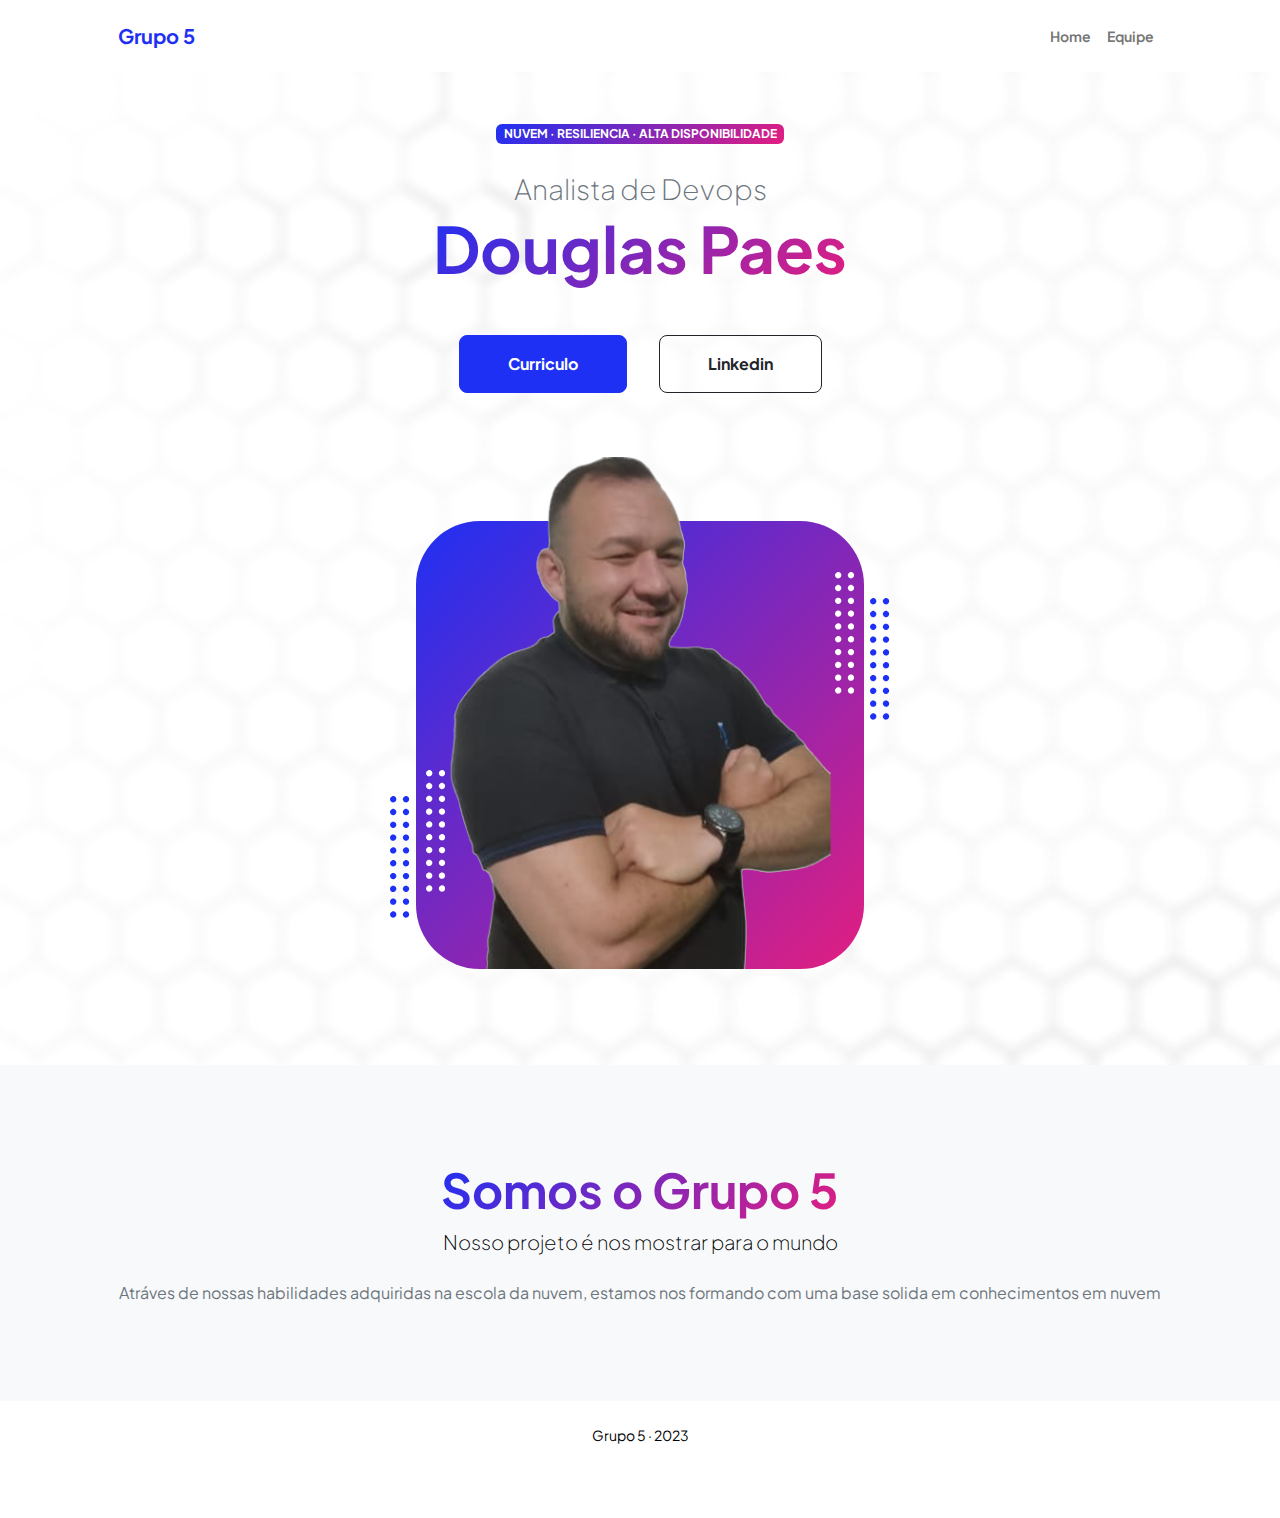
==== douglas.html @ 93f7c711 "ultimas_alteraçoes" ====
<!DOCTYPE html>
<html lang="pt-br">
    <head>
        <meta charset="utf-8" />
        <meta name="viewport" content="width=device-width, initial-scale=1, shrink-to-fit=no" />
        <meta name="description" content="" />
        <meta name="author" content="" />
        <title>Escola da Nuvem - Grupo 5</title>
        <!-- Favicon-->
        <link rel="icon" type="image/x-icon" href="assets/favicon.ico" />
        <!-- Custom Google font-->
        <link rel="preconnect" href="https://fonts.googleapis.com" />
        <link rel="preconnect" href="https://fonts.gstatic.com" crossorigin />
        <link href="https://fonts.googleapis.com/css2?family=Plus+Jakarta+Sans:wght@100;200;300;400;500;600;700;800;900&amp;display=swap" rel="stylesheet" />
        <!-- Bootstrap icons-->
        <link href="https://cdn.jsdelivr.net/npm/bootstrap-icons@1.8.1/font/bootstrap-icons.css" rel="stylesheet" />
        <!-- Core theme CSS (includes Bootstrap)-->
        <link href="css/styles.css" rel="stylesheet" />
    </head>
    <body class="d-flex flex-column h-100">
        <main class="flex-shrink-0">
            <!-- Navigation-->
            <nav class="navbar navbar-expand-lg navbar-light bg-white py-3">
                <div class="container px-5">
                    <a class="navbar-brand" href="index.html"><span class="fw-bolder text-primary">Grupo 5</span></a>
                    <button class="navbar-toggler" type="button" data-bs-toggle="collapse" data-bs-target="#navbarSupportedContent" aria-controls="navbarSupportedContent" aria-expanded="false" aria-label="Toggle navigation"><span class="navbar-toggler-icon"></span></button>
                    <div class="collapse navbar-collapse" id="navbarSupportedContent">
                        <ul class="navbar-nav ms-auto mb-2 mb-lg-0 small fw-bolder">
                            <li class="nav-item"><a class="nav-link" href="index.html">Home</a></li>
                            <li class="nav-item"><a class="nav-link" href="equipe.html">Equipe</a></li>
                        </ul>
                    </div>
                </div>
            </nav>
            <!-- Header-->
            <header class="py-5">
                <div class="container px-5 pb-5">
                    <div class="row gx-5 align-items-center">
                        <div class="col-xxl-5">
                            <!-- Header text content-->
                            <div class="text-center text-xxl-start">
                                <div class="badge bg-gradient-primary-to-secondary text-white mb-4"><div class="text-uppercase">Nuvem &middot; Resiliencia &middot; Alta Disponibilidade</div></div>
                                <div class="fs-3 fw-light text-muted">Analista de Devops</div>
                                <h1 class="display-3 fw-bolder mb-5"><span class="text-gradient d-inline">Douglas Paes</span></h1>
                                <div class="d-grid gap-3 d-sm-flex justify-content-sm-center justify-content-xxl-start mb-3">
                                    <a class="btn btn-primary btn-lg px-5 py-3 me-sm-3 fs-6 fw-bolder" href="curriculos/douglas.pdf">Curriculo</a>
                                    <a class="btn btn-outline-dark btn-lg px-5 py-3 fs-6 fw-bolder" href="https://www.linkedin.com/in/douglas-paes-galvão-055b4a149/" target="_blank">Linkedin</a>
                                </div>
                            </div>
                        </div>
                        <div class="col-xxl-7">
                            <!-- Header profile picture-->
                            <div class="d-flex justify-content-center mt-5 mt-xxl-0">
                                <div class="profile bg-gradient-primary-to-secondary">
                                    <!-- TIP: For best results, use a photo with a transparent background like the demo example below-->
                                    <!-- Watch a tutorial on how to do this on YouTube (link)-->
                                    <img class="profile-img" src="assets/douglas.png" alt="..." />
                                    <div class="dots-1">
                                        <!-- SVG Dots-->
                                        <svg version="1.1" xmlns="http://www.w3.org/2000/svg" xmlns:xlink="http://www.w3.org/1999/xlink" x="0px" y="0px" viewBox="0 0 191.6 1215.4" style="enable-background: new 0 0 191.6 1215.4" xml:space="preserve">
                                            <g transform="translate(0.000000,1280.000000) scale(0.100000,-0.100000)">
                                                <path d="M227.7,12788.6c-105-35-200-141-222-248c-43-206,163-412,369-369c155,32,275,190,260,339c-11,105-90,213-190,262        C383.7,12801.6,289.7,12808.6,227.7,12788.6z"></path>
                                                <path d="M1507.7,12788.6c-151-50-253-216-222-362c25-119,136-230,254-255c194-41,395,142,375,339c-11,105-90,213-190,262        C1663.7,12801.6,1569.7,12808.6,1507.7,12788.6z"></path>
                                                <path d="M227.7,11508.6c-105-35-200-141-222-248c-43-206,163-412,369-369c155,32,275,190,260,339c-11,105-90,213-190,262        C383.7,11521.6,289.7,11528.6,227.7,11508.6z"></path>
                                                <path d="M1507.7,11508.6c-151-50-253-216-222-362c25-119,136-230,254-255c194-41,395,142,375,339c-11,105-90,213-190,262        C1663.7,11521.6,1569.7,11528.6,1507.7,11508.6z"></path>
                                                <path d="M227.7,10228.6c-105-35-200-141-222-248c-43-206,163-412,369-369c155,32,275,190,260,339c-11,105-90,213-190,262        C383.7,10241.6,289.7,10248.6,227.7,10228.6z"></path>
                                                <path d="M1507.7,10228.6c-105-35-200-141-222-248c-43-206,163-412,369-369c155,32,275,190,260,339c-11,105-90,213-190,262        C1663.7,10241.6,1569.7,10248.6,1507.7,10228.6z"></path>
                                                <path d="M227.7,8948.6c-105-35-200-141-222-248c-43-206,163-412,369-369c155,32,275,190,260,339c-11,105-90,213-190,262        C383.7,8961.6,289.7,8968.6,227.7,8948.6z"></path>
                                                <path d="M1507.7,8948.6c-105-35-200-141-222-248c-43-206,163-412,369-369c155,32,275,190,260,339c-11,105-90,213-190,262        C1663.7,8961.6,1569.7,8968.6,1507.7,8948.6z"></path>
                                                <path d="M227.7,7668.6c-105-35-200-141-222-248c-43-206,163-412,369-369c155,32,275,190,260,339c-11,105-90,213-190,262        C383.7,7681.6,289.7,7688.6,227.7,7668.6z"></path>
                                                <path d="M1507.7,7668.6c-105-35-200-141-222-248c-43-206,163-412,369-369c155,32,275,190,260,339c-11,105-90,213-190,262        C1663.7,7681.6,1569.7,7688.6,1507.7,7668.6z"></path>
                                                <path d="M227.7,6388.6c-105-35-200-141-222-248c-43-206,163-412,369-369c155,32,275,190,260,339c-11,105-90,213-190,262        C383.7,6401.6,289.7,6408.6,227.7,6388.6z"></path>
                                                <path d="M1507.7,6388.6c-105-35-200-141-222-248c-43-206,163-412,369-369c155,32,275,190,260,339c-11,105-90,213-190,262        C1663.7,6401.6,1569.7,6408.6,1507.7,6388.6z"></path>
                                                <path d="M227.7,5108.6c-105-35-200-141-222-248c-43-206,163-412,369-369c155,32,275,190,260,339c-11,105-90,213-190,262        C383.7,5121.6,289.7,5128.6,227.7,5108.6z"></path>
                                                <path d="M1507.7,5108.6c-105-35-200-141-222-248c-43-206,163-412,369-369c155,32,275,190,260,339c-11,105-90,213-190,262        C1663.7,5121.6,1569.7,5128.6,1507.7,5108.6z"></path>
                                                <path d="M227.7,3828.6c-105-35-200-141-222-248c-43-206,163-412,369-369c155,32,275,190,260,339c-11,105-90,213-190,262        C383.7,3841.6,289.7,3848.6,227.7,3828.6z"></path>
                                                <path d="M1507.7,3828.6c-105-35-200-141-222-248c-43-206,163-412,369-369c155,32,275,190,260,339c-11,105-90,213-190,262        C1663.7,3841.6,1569.7,3848.6,1507.7,3828.6z"></path>
                                                <path d="M227.7,2548.6c-105-35-200-141-222-248c-43-206,163-412,369-369c155,32,275,190,260,339c-11,105-90,213-190,262        C383.7,2561.6,289.7,2568.6,227.7,2548.6z"></path>
                                                <path d="M1507.7,2548.6c-105-35-200-141-222-248c-43-206,163-412,369-369c155,32,275,190,260,339c-11,105-90,213-190,262        C1663.7,2561.6,1569.7,2568.6,1507.7,2548.6z"></path>
                                                <path d="M227.7,1268.6c-105-35-200-141-222-248c-43-206,163-412,369-369c155,32,275,190,260,339c-11,105-90,213-190,262        C383.7,1281.6,289.7,1288.6,227.7,1268.6z"></path>
                                                <path d="M1507.7,1268.6c-105-35-200-141-222-248c-43-206,163-412,369-369c155,32,275,190,260,339c-11,105-90,213-190,262        C1663.7,1281.6,1569.7,1288.6,1507.7,1268.6z"></path>
                                            </g>
                                        </svg>
                                        <!-- END of SVG dots-->
                                    </div>
                                    <div class="dots-2">
                                        <!-- SVG Dots-->
                                        <svg version="1.1" xmlns="http://www.w3.org/2000/svg" xmlns:xlink="http://www.w3.org/1999/xlink" x="0px" y="0px" viewBox="0 0 191.6 1215.4" style="enable-background: new 0 0 191.6 1215.4" xml:space="preserve">
                                            <g transform="translate(0.000000,1280.000000) scale(0.100000,-0.100000)">
                                                <path d="M227.7,12788.6c-105-35-200-141-222-248c-43-206,163-412,369-369c155,32,275,190,260,339c-11,105-90,213-190,262        C383.7,12801.6,289.7,12808.6,227.7,12788.6z"></path>
                                                <path d="M1507.7,12788.6c-151-50-253-216-222-362c25-119,136-230,254-255c194-41,395,142,375,339c-11,105-90,213-190,262        C1663.7,12801.6,1569.7,12808.6,1507.7,12788.6z"></path>
                                                <path d="M227.7,11508.6c-105-35-200-141-222-248c-43-206,163-412,369-369c155,32,275,190,260,339c-11,105-90,213-190,262        C383.7,11521.6,289.7,11528.6,227.7,11508.6z"></path>
                                                <path d="M1507.7,11508.6c-151-50-253-216-222-362c25-119,136-230,254-255c194-41,395,142,375,339c-11,105-90,213-190,262        C1663.7,11521.6,1569.7,11528.6,1507.7,11508.6z"></path>
                                                <path d="M227.7,10228.6c-105-35-200-141-222-248c-43-206,163-412,369-369c155,32,275,190,260,339c-11,105-90,213-190,262        C383.7,10241.6,289.7,10248.6,227.7,10228.6z"></path>
                                                <path d="M1507.7,10228.6c-105-35-200-141-222-248c-43-206,163-412,369-369c155,32,275,190,260,339c-11,105-90,213-190,262        C1663.7,10241.6,1569.7,10248.6,1507.7,10228.6z"></path>
                                                <path d="M227.7,8948.6c-105-35-200-141-222-248c-43-206,163-412,369-369c155,32,275,190,260,339c-11,105-90,213-190,262        C383.7,8961.6,289.7,8968.6,227.7,8948.6z"></path>
                                                <path d="M1507.7,8948.6c-105-35-200-141-222-248c-43-206,163-412,369-369c155,32,275,190,260,339c-11,105-90,213-190,262        C1663.7,8961.6,1569.7,8968.6,1507.7,8948.6z"></path>
                                                <path d="M227.7,7668.6c-105-35-200-141-222-248c-43-206,163-412,369-369c155,32,275,190,260,339c-11,105-90,213-190,262        C383.7,7681.6,289.7,7688.6,227.7,7668.6z"></path>
                                                <path d="M1507.7,7668.6c-105-35-200-141-222-248c-43-206,163-412,369-369c155,32,275,190,260,339c-11,105-90,213-190,262        C1663.7,7681.6,1569.7,7688.6,1507.7,7668.6z"></path>
                                                <path d="M227.7,6388.6c-105-35-200-141-222-248c-43-206,163-412,369-369c155,32,275,190,260,339c-11,105-90,213-190,262        C383.7,6401.6,289.7,6408.6,227.7,6388.6z"></path>
                                                <path d="M1507.7,6388.6c-105-35-200-141-222-248c-43-206,163-412,369-369c155,32,275,190,260,339c-11,105-90,213-190,262        C1663.7,6401.6,1569.7,6408.6,1507.7,6388.6z"></path>
                                                <path d="M227.7,5108.6c-105-35-200-141-222-248c-43-206,163-412,369-369c155,32,275,190,260,339c-11,105-90,213-190,262        C383.7,5121.6,289.7,5128.6,227.7,5108.6z"></path>
                                                <path d="M1507.7,5108.6c-105-35-200-141-222-248c-43-206,163-412,369-369c155,32,275,190,260,339c-11,105-90,213-190,262        C1663.7,5121.6,1569.7,5128.6,1507.7,5108.6z"></path>
                                                <path d="M227.7,3828.6c-105-35-200-141-222-248c-43-206,163-412,369-369c155,32,275,190,260,339c-11,105-90,213-190,262        C383.7,3841.6,289.7,3848.6,227.7,3828.6z"></path>
                                                <path d="M1507.7,3828.6c-105-35-200-141-222-248c-43-206,163-412,369-369c155,32,275,190,260,339c-11,105-90,213-190,262        C1663.7,3841.6,1569.7,3848.6,1507.7,3828.6z"></path>
                                                <path d="M227.7,2548.6c-105-35-200-141-222-248c-43-206,163-412,369-369c155,32,275,190,260,339c-11,105-90,213-190,262        C383.7,2561.6,289.7,2568.6,227.7,2548.6z"></path>
                                                <path d="M1507.7,2548.6c-105-35-200-141-222-248c-43-206,163-412,369-369c155,32,275,190,260,339c-11,105-90,213-190,262        C1663.7,2561.6,1569.7,2568.6,1507.7,2548.6z"></path>
                                                <path d="M227.7,1268.6c-105-35-200-141-222-248c-43-206,163-412,369-369c155,32,275,190,260,339c-11,105-90,213-190,262        C383.7,1281.6,289.7,1288.6,227.7,1268.6z"></path>
                                                <path d="M1507.7,1268.6c-105-35-200-141-222-248c-43-206,163-412,369-369c155,32,275,190,260,339c-11,105-90,213-190,262        C1663.7,1281.6,1569.7,1288.6,1507.7,1268.6z"></path>
                                            </g>
                                        </svg>
                                        <!-- END of SVG dots-->
                                    </div>
                                    <div class="dots-3">
                                        <!-- SVG Dots-->
                                        <svg version="1.1" xmlns="http://www.w3.org/2000/svg" xmlns:xlink="http://www.w3.org/1999/xlink" x="0px" y="0px" viewBox="0 0 191.6 1215.4" style="enable-background: new 0 0 191.6 1215.4" xml:space="preserve">
                                            <g transform="translate(0.000000,1280.000000) scale(0.100000,-0.100000)">
                                                <path d="M227.7,12788.6c-105-35-200-141-222-248c-43-206,163-412,369-369c155,32,275,190,260,339c-11,105-90,213-190,262        C383.7,12801.6,289.7,12808.6,227.7,12788.6z"></path>
                                                <path d="M1507.7,12788.6c-151-50-253-216-222-362c25-119,136-230,254-255c194-41,395,142,375,339c-11,105-90,213-190,262        C1663.7,12801.6,1569.7,12808.6,1507.7,12788.6z"></path>
                                                <path d="M227.7,11508.6c-105-35-200-141-222-248c-43-206,163-412,369-369c155,32,275,190,260,339c-11,105-90,213-190,262        C383.7,11521.6,289.7,11528.6,227.7,11508.6z"></path>
                                                <path d="M1507.7,11508.6c-151-50-253-216-222-362c25-119,136-230,254-255c194-41,395,142,375,339c-11,105-90,213-190,262        C1663.7,11521.6,1569.7,11528.6,1507.7,11508.6z"></path>
                                                <path d="M227.7,10228.6c-105-35-200-141-222-248c-43-206,163-412,369-369c155,32,275,190,260,339c-11,105-90,213-190,262        C383.7,10241.6,289.7,10248.6,227.7,10228.6z"></path>
                                                <path d="M1507.7,10228.6c-105-35-200-141-222-248c-43-206,163-412,369-369c155,32,275,190,260,339c-11,105-90,213-190,262        C1663.7,10241.6,1569.7,10248.6,1507.7,10228.6z"></path>
                                                <path d="M227.7,8948.6c-105-35-200-141-222-248c-43-206,163-412,369-369c155,32,275,190,260,339c-11,105-90,213-190,262        C383.7,8961.6,289.7,8968.6,227.7,8948.6z"></path>
                                                <path d="M1507.7,8948.6c-105-35-200-141-222-248c-43-206,163-412,369-369c155,32,275,190,260,339c-11,105-90,213-190,262        C1663.7,8961.6,1569.7,8968.6,1507.7,8948.6z"></path>
                                                <path d="M227.7,7668.6c-105-35-200-141-222-248c-43-206,163-412,369-369c155,32,275,190,260,339c-11,105-90,213-190,262        C383.7,7681.6,289.7,7688.6,227.7,7668.6z"></path>
                                                <path d="M1507.7,7668.6c-105-35-200-141-222-248c-43-206,163-412,369-369c155,32,275,190,260,339c-11,105-90,213-190,262        C1663.7,7681.6,1569.7,7688.6,1507.7,7668.6z"></path>
                                                <path d="M227.7,6388.6c-105-35-200-141-222-248c-43-206,163-412,369-369c155,32,275,190,260,339c-11,105-90,213-190,262        C383.7,6401.6,289.7,6408.6,227.7,6388.6z"></path>
                                                <path d="M1507.7,6388.6c-105-35-200-141-222-248c-43-206,163-412,369-369c155,32,275,190,260,339c-11,105-90,213-190,262        C1663.7,6401.6,1569.7,6408.6,1507.7,6388.6z"></path>
                                                <path d="M227.7,5108.6c-105-35-200-141-222-248c-43-206,163-412,369-369c155,32,275,190,260,339c-11,105-90,213-190,262        C383.7,5121.6,289.7,5128.6,227.7,5108.6z"></path>
                                                <path d="M1507.7,5108.6c-105-35-200-141-222-248c-43-206,163-412,369-369c155,32,275,190,260,339c-11,105-90,213-190,262        C1663.7,5121.6,1569.7,5128.6,1507.7,5108.6z"></path>
                                                <path d="M227.7,3828.6c-105-35-200-141-222-248c-43-206,163-412,369-369c155,32,275,190,260,339c-11,105-90,213-190,262        C383.7,3841.6,289.7,3848.6,227.7,3828.6z"></path>
                                                <path d="M1507.7,3828.6c-105-35-200-141-222-248c-43-206,163-412,369-369c155,32,275,190,260,339c-11,105-90,213-190,262        C1663.7,3841.6,1569.7,3848.6,1507.7,3828.6z"></path>
                                                <path d="M227.7,2548.6c-105-35-200-141-222-248c-43-206,163-412,369-369c155,32,275,190,260,339c-11,105-90,213-190,262        C383.7,2561.6,289.7,2568.6,227.7,2548.6z"></path>
                                                <path d="M1507.7,2548.6c-105-35-200-141-222-248c-43-206,163-412,369-369c155,32,275,190,260,339c-11,105-90,213-190,262        C1663.7,2561.6,1569.7,2568.6,1507.7,2548.6z"></path>
                                                <path d="M227.7,1268.6c-105-35-200-141-222-248c-43-206,163-412,369-369c155,32,275,190,260,339c-11,105-90,213-190,262        C383.7,1281.6,289.7,1288.6,227.7,1268.6z"></path>
                                                <path d="M1507.7,1268.6c-105-35-200-141-222-248c-43-206,163-412,369-369c155,32,275,190,260,339c-11,105-90,213-190,262        C1663.7,1281.6,1569.7,1288.6,1507.7,1268.6z"></path>
                                            </g>
                                        </svg>
                                        <!-- END of SVG dots-->
                                    </div>
                                    <div class="dots-4">
                                        <!-- SVG Dots-->
                                        <svg version="1.1" xmlns="http://www.w3.org/2000/svg" xmlns:xlink="http://www.w3.org/1999/xlink" x="0px" y="0px" viewBox="0 0 191.6 1215.4" style="enable-background: new 0 0 191.6 1215.4" xml:space="preserve">
                                            <g transform="translate(0.000000,1280.000000) scale(0.100000,-0.100000)">
                                                <path d="M227.7,12788.6c-105-35-200-141-222-248c-43-206,163-412,369-369c155,32,275,190,260,339c-11,105-90,213-190,262        C383.7,12801.6,289.7,12808.6,227.7,12788.6z"></path>
                                                <path d="M1507.7,12788.6c-151-50-253-216-222-362c25-119,136-230,254-255c194-41,395,142,375,339c-11,105-90,213-190,262        C1663.7,12801.6,1569.7,12808.6,1507.7,12788.6z"></path>
                                                <path d="M227.7,11508.6c-105-35-200-141-222-248c-43-206,163-412,369-369c155,32,275,190,260,339c-11,105-90,213-190,262        C383.7,11521.6,289.7,11528.6,227.7,11508.6z"></path>
                                                <path d="M1507.7,11508.6c-151-50-253-216-222-362c25-119,136-230,254-255c194-41,395,142,375,339c-11,105-90,213-190,262        C1663.7,11521.6,1569.7,11528.6,1507.7,11508.6z"></path>
                                                <path d="M227.7,10228.6c-105-35-200-141-222-248c-43-206,163-412,369-369c155,32,275,190,260,339c-11,105-90,213-190,262        C383.7,10241.6,289.7,10248.6,227.7,10228.6z"></path>
                                                <path d="M1507.7,10228.6c-105-35-200-141-222-248c-43-206,163-412,369-369c155,32,275,190,260,339c-11,105-90,213-190,262        C1663.7,10241.6,1569.7,10248.6,1507.7,10228.6z"></path>
                                                <path d="M227.7,8948.6c-105-35-200-141-222-248c-43-206,163-412,369-369c155,32,275,190,260,339c-11,105-90,213-190,262        C383.7,8961.6,289.7,8968.6,227.7,8948.6z"></path>
                                                <path d="M1507.7,8948.6c-105-35-200-141-222-248c-43-206,163-412,369-369c155,32,275,190,260,339c-11,105-90,213-190,262        C1663.7,8961.6,1569.7,8968.6,1507.7,8948.6z"></path>
                                                <path d="M227.7,7668.6c-105-35-200-141-222-248c-43-206,163-412,369-369c155,32,275,190,260,339c-11,105-90,213-190,262        C383.7,7681.6,289.7,7688.6,227.7,7668.6z"></path>
                                                <path d="M1507.7,7668.6c-105-35-200-141-222-248c-43-206,163-412,369-369c155,32,275,190,260,339c-11,105-90,213-190,262        C1663.7,7681.6,1569.7,7688.6,1507.7,7668.6z"></path>
                                                <path d="M227.7,6388.6c-105-35-200-141-222-248c-43-206,163-412,369-369c155,32,275,190,260,339c-11,105-90,213-190,262        C383.7,6401.6,289.7,6408.6,227.7,6388.6z"></path>
                                                <path d="M1507.7,6388.6c-105-35-200-141-222-248c-43-206,163-412,369-369c155,32,275,190,260,339c-11,105-90,213-190,262        C1663.7,6401.6,1569.7,6408.6,1507.7,6388.6z"></path>
                                                <path d="M227.7,5108.6c-105-35-200-141-222-248c-43-206,163-412,369-369c155,32,275,190,260,339c-11,105-90,213-190,262        C383.7,5121.6,289.7,5128.6,227.7,5108.6z"></path>
                                                <path d="M1507.7,5108.6c-105-35-200-141-222-248c-43-206,163-412,369-369c155,32,275,190,260,339c-11,105-90,213-190,262        C1663.7,5121.6,1569.7,5128.6,1507.7,5108.6z"></path>
                                                <path d="M227.7,3828.6c-105-35-200-141-222-248c-43-206,163-412,369-369c155,32,275,190,260,339c-11,105-90,213-190,262        C383.7,3841.6,289.7,3848.6,227.7,3828.6z"></path>
                                                <path d="M1507.7,3828.6c-105-35-200-141-222-248c-43-206,163-412,369-369c155,32,275,190,260,339c-11,105-90,213-190,262        C1663.7,3841.6,1569.7,3848.6,1507.7,3828.6z"></path>
                                                <path d="M227.7,2548.6c-105-35-200-141-222-248c-43-206,163-412,369-369c155,32,275,190,260,339c-11,105-90,213-190,262        C383.7,2561.6,289.7,2568.6,227.7,2548.6z"></path>
                                                <path d="M1507.7,2548.6c-105-35-200-141-222-248c-43-206,163-412,369-369c155,32,275,190,260,339c-11,105-90,213-190,262        C1663.7,2561.6,1569.7,2568.6,1507.7,2548.6z"></path>
                                                <path d="M227.7,1268.6c-105-35-200-141-222-248c-43-206,163-412,369-369c155,32,275,190,260,339c-11,105-90,213-190,262        C383.7,1281.6,289.7,1288.6,227.7,1268.6z"></path>
                                                <path d="M1507.7,1268.6c-105-35-200-141-222-248c-43-206,163-412,369-369c155,32,275,190,260,339c-11,105-90,213-190,262        C1663.7,1281.6,1569.7,1288.6,1507.7,1268.6z"></path>
                                            </g>
                                        </svg>
                                        <!-- END of SVG dots-->
                                    </div>
                                </div>
                            </div>
                        </div>
                    </div>
                </div>
            </header>
            <!-- About Section-->
            <section class="bg-light py-5">
                <div class="container px-5">
                    <div class="row gx-5 justify-content-center">
                        <div class="col-xxl-8">
                            <div class="text-center my-5">
                                <h2 class="display-5 fw-bolder"><span class="text-gradient d-inline">Somos o Grupo 5 </span></h2>
                                <p class="lead fw-light mb-4">Nosso projeto é nos mostrar para o mundo</p>
                                <p class="text-muted">
                                    Atráves de nossas habilidades adquiridas na escola da nuvem, estamos nos formando com uma base solida 
                                    em conhecimentos em nuvem
                                </p>
                                <!--<div class="d-flex justify-content-center fs-2 gap-4">
                                    <a class="text-gradient" href="#!"><i class="bi bi-twitter"></i></a>
                                    <a class="text-gradient" href="#!"><i class="bi bi-linkedin"></i></a>
                                    <a class="text-gradient" href="#!"><i class="bi bi-github"></i></a>
                                </div> -->
                            </div>
                        </div>
                    </div>
                </div>
            </section>
        </main>
        <!-- Footer-->
        <footer class="bg-white py-4 mt-auto">
            <div class="container px-5">
                <div class="text-center mb-5">
                    <div class="col-auto"><div class="small m-0">Grupo 5 &middot; 2023</div></div>
                </div>
            </div>
        </footer>
        <!-- Bootstrap core JS-->
        <script src="https://cdn.jsdelivr.net/npm/bootstrap@5.2.3/dist/js/bootstrap.bundle.min.js"></script>
        <!-- Core theme JS-->
        <script src="js/scripts.js"></script>
    </body>
</html>
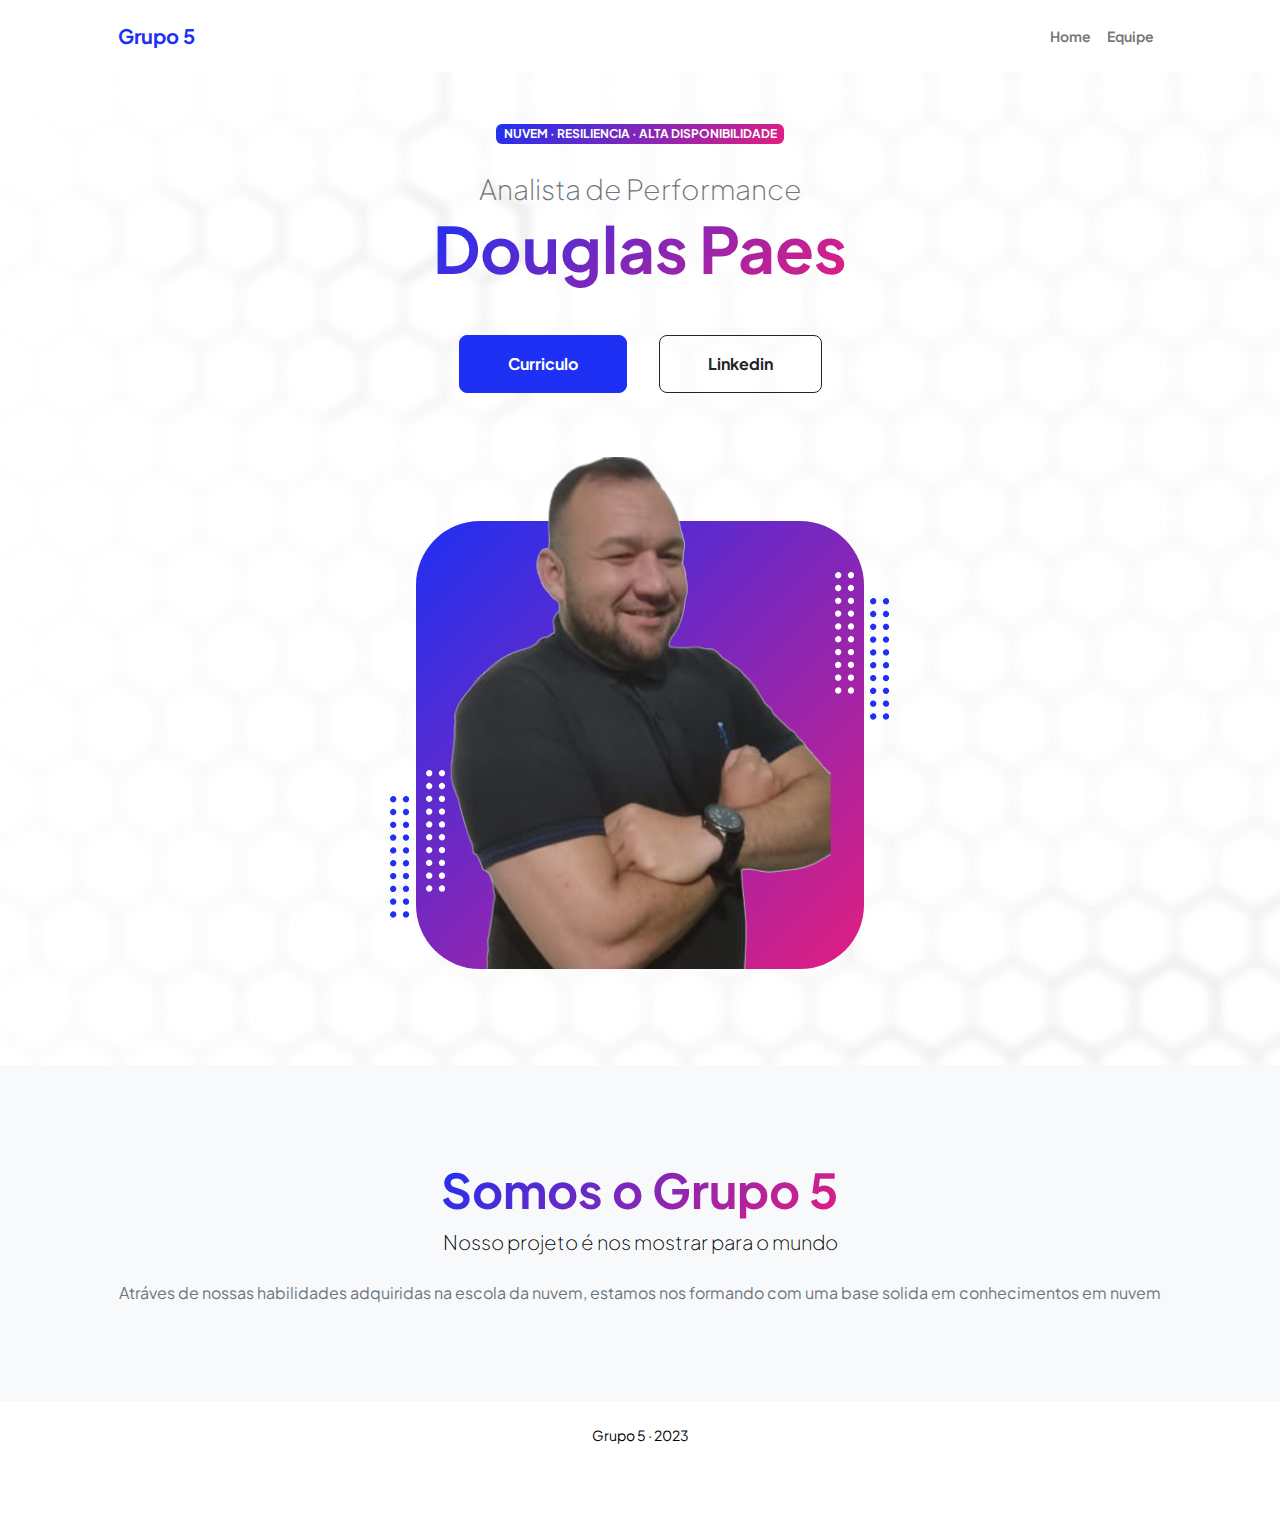
==== commit 86af77ae: "last_changes" ====
--- a/douglas.html
+++ b/douglas.html
@@ -40,10 +40,10 @@
                             <!-- Header text content-->
                             <div class="text-center text-xxl-start">
                                 <div class="badge bg-gradient-primary-to-secondary text-white mb-4"><div class="text-uppercase">Nuvem &middot; Resiliencia &middot; Alta Disponibilidade</div></div>
-                                <div class="fs-3 fw-light text-muted">Analista de Devops</div>
+                                <div class="fs-3 fw-light text-muted">Analista de Performance</div>
                                 <h1 class="display-3 fw-bolder mb-5"><span class="text-gradient d-inline">Douglas Paes</span></h1>
                                 <div class="d-grid gap-3 d-sm-flex justify-content-sm-center justify-content-xxl-start mb-3">
-                                    <a class="btn btn-primary btn-lg px-5 py-3 me-sm-3 fs-6 fw-bolder" href="curriculos/douglas.pdf">Curriculo</a>
+                                    <a class="btn btn-primary btn-lg px-5 py-3 me-sm-3 fs-6 fw-bolder" href="curriculos/douglas.pdf" target="_blank">Curriculo</a>
                                     <a class="btn btn-outline-dark btn-lg px-5 py-3 fs-6 fw-bolder" href="https://www.linkedin.com/in/douglas-paes-galvão-055b4a149/" target="_blank">Linkedin</a>
                                 </div>
                             </div>
